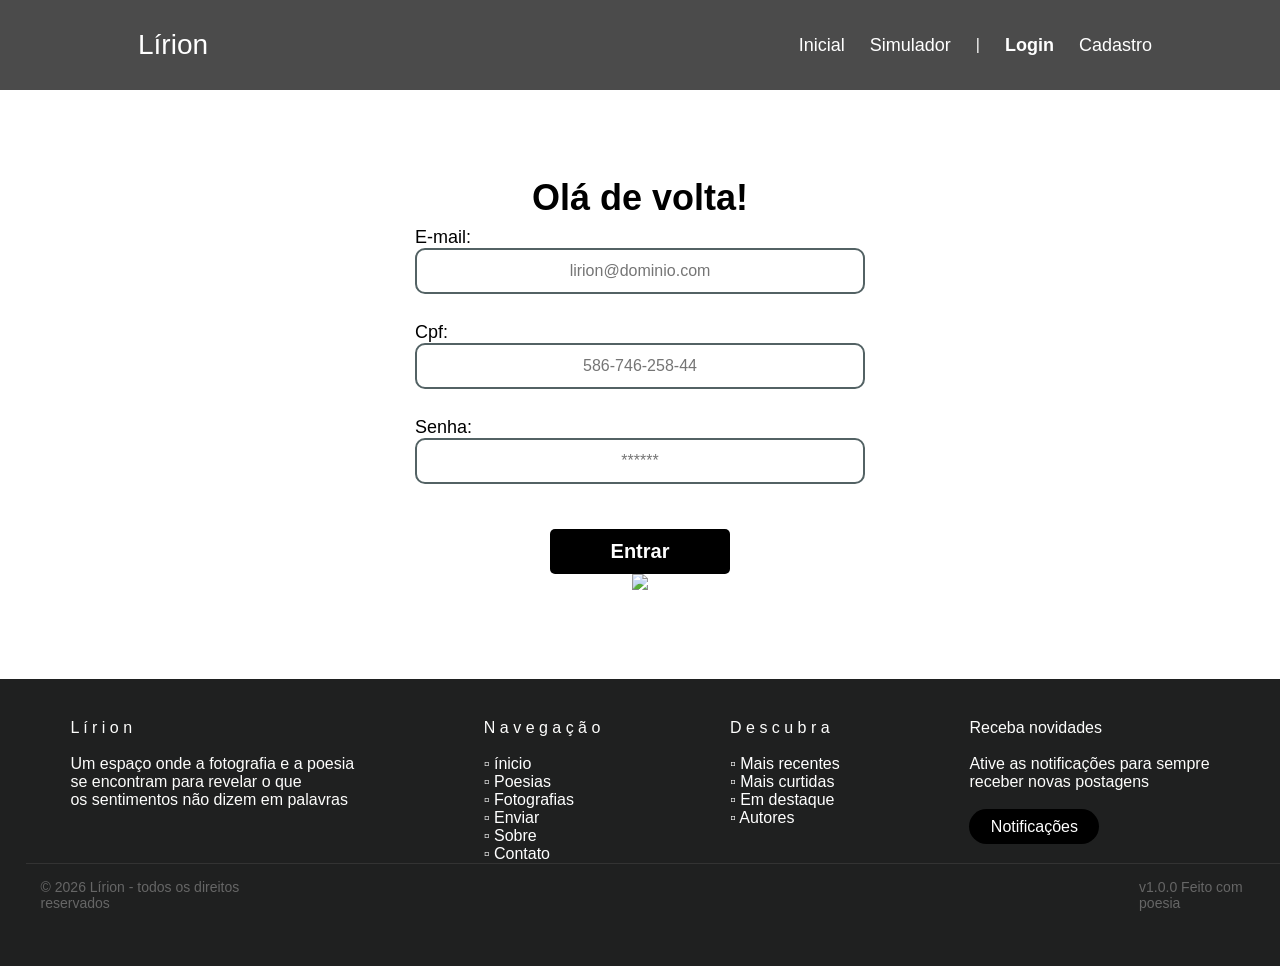
==== Projeto/cadastro e login ideias/login.html @ b063a40b "Add files via upload" ====
<!DOCTYPE html>
<html lang="pt-br">

<head>
    <meta charset="UTF-8">
    <meta http-equiv="X-UA-Compatible" content="IE=edge">
    <meta name="viewport" content="width=device-width, initial-scale=1.0">

    <title> Lŕion | Login</title>

    <script src="./js/sessao.js"></script>

    <link rel="stylesheet" href="estilologin.css">
    <link rel="icon" href="./assets/icon/favicon2.ico">
    <link rel="preconnect" href="https://fonts.gstatic.com">
</head>

<body>

     <!--header inicio-->
  <div class="header">
    <div class="container">
      <h1 class="titulo">Lírion</h1>
      <ul class="navbar">
        <li>
          <a href="Index.html">Inicial</a>
        </li>
        <li>
          <a href="simulador.html">Simulador</a>
        </li>
        <li>|</li>
         <li class="agora">
          <a href="#">Login</a>
        </li>
        <li>
          <a href="cadastro.html">Cadastro</a>
        </li>
        
       
      </ul>
    </div>
  </div>
  <!--header fim-->

    <div class="login">
        <div class="alerta_erro">
            <div class="card_erro" id="cardErro">
                <span id="mensagem_erro"></span>
            </div>
        </div>
        <div class="container">
            <div class="card card-login">
                <h2>Olá de volta!</h2>
                <div class="formulario">
                    <div class="campo">
                        <span>E-mail:</span>
                        <input id="email_input" type="text" placeholder="lirion@dominio.com">
                    </div>
                     <div class="campo">
                        <span>Cpf:</span>
                        <input id="cpf_input" type="text" placeholder="586-746-258-44">
                    </div>
                    <div class="campo">
                        <span>Senha:</span>
                        <input id="senha_input" type="password" placeholder="******">
                    </div>
                    <button class="botao" onclick="entrar()">Entrar</button>
                </div>

                <div id="div_aguardar" class="loading-div">
                    <img src="./assets/circle-loading.gif" id="loading-gif">
                </div>

                <div id="div_erros_login"></div>
            </div>
        </div>
    </div>

    <!--footer inicio-->
  <div class="footer">
    <div class="container">
        L í r i o n <br><br>
        Um espaço onde a fotografia e a poesia <br>
        se encontram para revelar o que <br>
        os sentimentos não dizem em palavras <br><br>
       
    
    <div class="navega">
        N a v e g a ç ã o<br><br>
        <a href="index.html">▫︎ ínicio</a> <br>
        <a href="foto.html">▫︎ Poesias</a><br>
        <a href="foto.html">▫︎ Fotografias</a><br>
        <a href="enviar.html">▫︎ Enviar </a><br>
        <a href="index.html">▫︎ Sobre </a><br>
        <a href="index.html">▫︎ Contato</a>
    </div>
    <div class="descubra">
        D e s c u b r a <br><br>
        <a href="index.html">▫︎ Mais recentes</a> <br>
        <a href="index.html">▫︎ Mais curtidas</a> <br>
        <a href="index.html">▫︎ Em destaque</a> <br>
        <a href="index.html">▫︎ Autores </a>
    </div>
    <div class="novidades">
        Receba novidades<br><br>
         Ative as notificações para sempre<br>
        receber novas postagens <br><br>
        <div class="botao_notificacoes">
        <a href="notificacoes.html">Notificações</a> </div>
        </div>
    </div>
    <div class="linhaBaixo"> &copy; 2026 Lírion - todos os direitos reservados <span>v1.0.0 Feito com poesia</span> </div>
  </div>
  <!--footer fim-->

</body>

</html>

<script>


    function entrar() {
        aguardar();

        var emailVar = email_input.value;
        var cpfVar = cpf_input.value;
        var senhaVar = senha_input.value;

        if (emailVar == "" || cpfVar == ""|| senhaVar == "") {
            cardErro.style.display = "block"
            mensagem_erro.innerHTML = "(Mensagem de erro para todos os campos em branco)";
            finalizarAguardar();
            return false;
        }
        else {
            setInterval(sumirMensagem, 5000)
        }

        console.log("FORM LOGIN: ", emailVar);
        console.log("FORM LOGIN: ", cpfVar);
        console.log("FORM SENHA: ", senhaVar);

        fetch("/usuarios/autenticar", {
            method: "POST",
            headers: {
                "Content-Type": "application/json"
            },
            body: JSON.stringify({
                emailServer: emailVar,
                cpfServer: cpfVar,
                senhaServer: senhaVar
            })
        }).then(function (resposta) {
            console.log("ESTOU NO THEN DO entrar()!")

            if (resposta.ok) {
                console.log(resposta);

                resposta.json().then(json => {
                    console.log(json);
                    console.log(JSON.stringify(json));
                    sessionStorage.EMAIL_USUARIO = json.email;
                    sessionStorage.NOME_USUARIO = json.nome;
                    sessionStorage.ID_USUARIO = json.id;
                    sessionStorage.AQUARIOS = JSON.stringify(json.aquarios)

                    setTimeout(function () {
                        window.location = "./dashboard/cards.html";
                    }, 1000); // apenas para exibir o loading

                });

            } else {

                console.log("Houve um erro ao tentar realizar o login!");

                resposta.text().then(texto => {
                    console.error(texto);
                    finalizarAguardar(texto);
                });
            }

        }).catch(function (erro) {
            console.log(erro);
        })

        return false;
    }

    function sumirMensagem() {
        cardErro.style.display = "none"
    }

</script>
---- Projeto/cadastro e login ideias/estilologin.css ----
body {
  margin: 0;
  padding: 0;
  font-family: 'Barlow', 'Segoe UI', Tahoma, Geneva, Verdana, sans-serif;
  background-image: url(images/lirio.png);
  min-height: 100vh; 
}


/* CONTAINER */
.container {
  display: flex;
  width: 80%;
  margin: auto;
  color: #fdfdfc;
  justify-content: center;
}

/* HEADER */
.header {
  border-bottom: 2px solid #ffffff;
  background: black;
  opacity: 70%;
}

.header .container {
  align-items: center;
  justify-content: space-between;
  height: 90px; 
}

.header h1 {
  margin: 10px;
  font-size: 28px; 
}

.header a {
  text-decoration: none;
  color: #ffffff;
  font-size: 18px;
}

.header a:hover {
  color: #ff0000;
  text-decoration: underline;
}

.agora {
  font-weight: 800;
}

.navbar {
  width: auto;
  display: flex;
  align-items: center;
  list-style: none;
  gap: 25px;
  margin: 0;
  padding: 0;
}

.titulo {
  color: #ffffff;
  font-weight: 500;
}

/* FOOTER */
.footer {
  display: flex;
  flex-direction: column;
  background-color: #1f2020;
  padding: 40px 2%; 
  color: #fff;
  font-size: 16px; 
}

.footer .container {
  display: flex;
  justify-content: space-around;
  align-items: flex-start;
  width: 100%;
  gap: 40px;
}

.navega a   {
  text-decoration: none;
  color: #ffffff;
}
.descubra a{
  text-decoration: none;
  color: #ffffff;
}
.novidades a{
  text-decoration: none;
  color: #ffffff;
}
.navega a:hover  {
  color: #e91818;
  text-decoration: underline;
}
.descubra a:hover { 
  color: #e91818;
  text-decoration: underline;
}

.botao_notificacoes {
  width: 130px;
  height: 35px;
  background-color: #000000;
  border-radius: 20px;
  text-align: center;
  display: flex;
  align-items: center;
  justify-content: center;
}

.botao_notificacoes:hover {
  background-color: #ff0000;
}

/* LINHA FINAL */
.linhaBaixo {
  display: flex;
  justify-content: center;
  align-items: center;
  width: 100%;
  padding: 15px;
  border-top: 1px solid #333;
  font-size: 14px;
  color: #666;
}

.linhaBaixo span {
  margin-left: 70%;
}


.card {
  width: 450px; 
  background-color: #ffffff;
  border-radius: 12px;
  display: flex;
  align-items: center;
  justify-content: space-evenly;
  color: black;
  flex-direction: column;
  padding: 25px; 
  margin: 60px auto; 
}

.card h2 {
  margin: 0;
  font-size: 36px; 
}

/* FORMULARIO*/
.formulario {
  display: flex;
  flex-direction: column;
  width: 100%;
}

.campo {
  display: flex;
  flex-direction: column;
  padding: 8px 0;
}

.campo span {
  font-size: 18px; 
}

/* INPUT */
input {
  margin-bottom: 12px;
  border: 2px solid #536264;
  padding: 12px; 
  text-align: center;
  border-radius: 10px;
  font-size: 16px; 
}


.botao {
  cursor: pointer;
  font-family: "Barlow", sans-serif;
  border: 0;
  border-radius: 5px;
  font-weight: 600;
  font-size: 20px; /* MAIOR */
  color: #fff;
  background-color: #000000;
  width: 180px;  /* MAIOR */
  height: 45px;  /* MAIOR */
  align-self: center;
  margin-top: 25px;
}

.botao:hover {
  background-color: #ff0000;
}


/* ALERTA */
.alerta_erro {
  display: flex;
  justify-content: flex-end;
}

.card_erro {
  display: none;
  background-color: #fff;
  color: black;
  width: 230px;
  position: fixed;
  border-radius: 4px;
  border: #e91818 3px solid;
  padding: 10px;
  margin-right: 10%;
}

.card_erro #mensagem_erro {
  font-weight: 500;
  font-size: 20px;
}
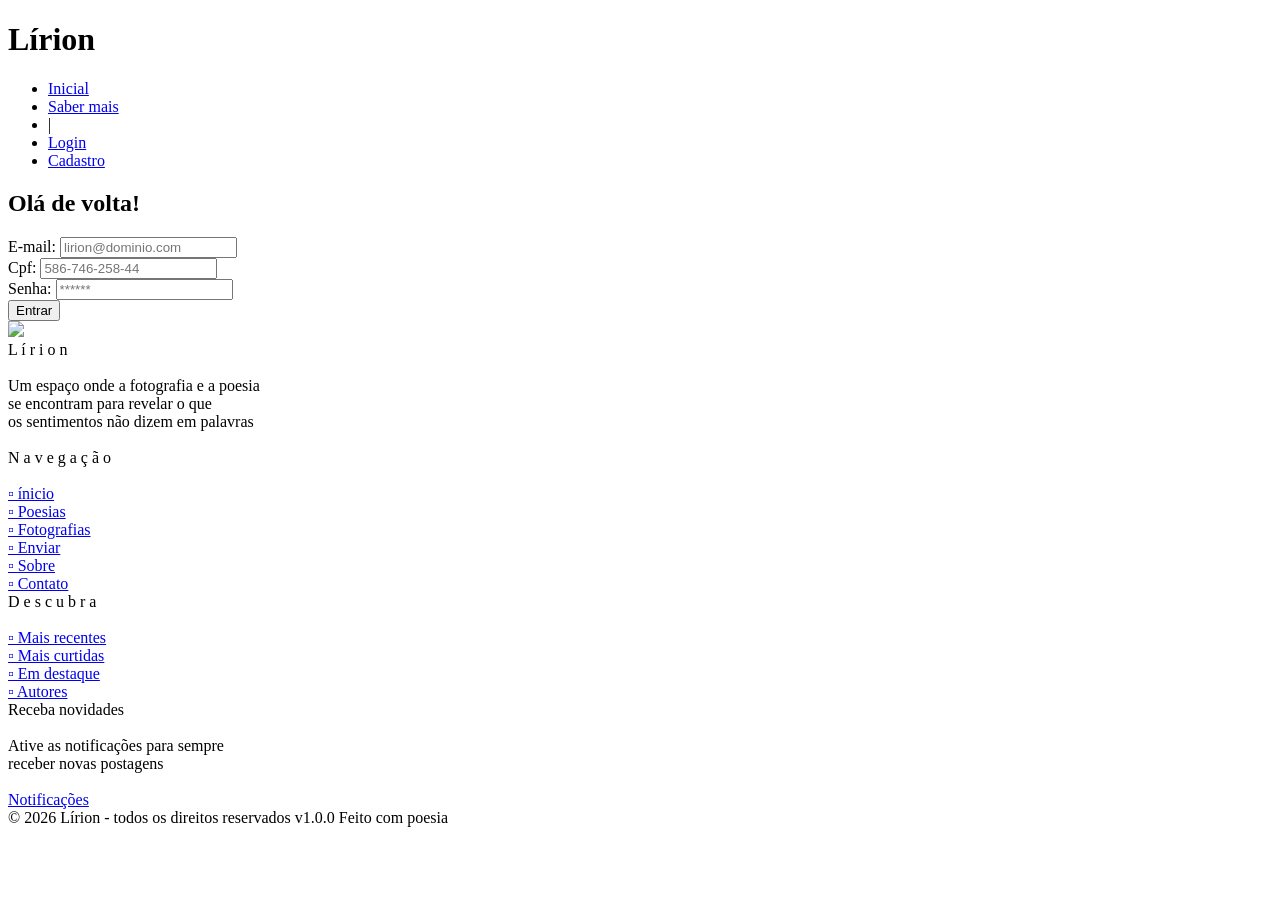
==== commit b21f9117: "Create login.html" ====
--- a/Projeto/cadastro e login ideias/login.html
+++ b/Projeto/cadastro e login ideias/login.html
@@ -6,17 +6,18 @@
     <meta http-equiv="X-UA-Compatible" content="IE=edge">
     <meta name="viewport" content="width=device-width, initial-scale=1.0">
 
-    <title> Lŕion | Login</title>
+    <title>AquaTech | Login</title>
 
     <script src="./js/sessao.js"></script>
 
-    <link rel="stylesheet" href="estilologin.css">
+    <link rel="stylesheet" href="./css/estilo.css">
     <link rel="icon" href="./assets/icon/favicon2.ico">
     <link rel="preconnect" href="https://fonts.gstatic.com">
 </head>
 
 <body>
 
+  
      <!--header inicio-->
   <div class="header">
     <div class="container">
@@ -26,7 +27,7 @@
           <a href="Index.html">Inicial</a>
         </li>
         <li>
-          <a href="simulador.html">Simulador</a>
+          <a href="sobre.html">Saber mais</a>
         </li>
         <li>|</li>
          <li class="agora">
@@ -112,7 +113,6 @@
     <div class="linhaBaixo"> &copy; 2026 Lírion - todos os direitos reservados <span>v1.0.0 Feito com poesia</span> </div>
   </div>
   <!--footer fim-->
-
 </body>
 
 </html>
@@ -127,18 +127,15 @@
         var cpfVar = cpf_input.value;
         var senhaVar = senha_input.value;
 
-        if (emailVar == "" || cpfVar == ""|| senhaVar == "") {
-            cardErro.style.display = "block"
-            mensagem_erro.innerHTML = "(Mensagem de erro para todos os campos em branco)";
+        if (emailVar == "" || cpfVar == "" || senhaVar == "") {
+            cardErro.style.display = "block";
+            mensagem_erro.innerHTML = "Preencha todos os campos!";
             finalizarAguardar();
+            setTimeout(sumirMensagem, 5000);
             return false;
-        }
-        else {
-            setInterval(sumirMensagem, 5000)
         }
 
         console.log("FORM LOGIN: ", emailVar);
-        console.log("FORM LOGIN: ", cpfVar);
         console.log("FORM SENHA: ", senhaVar);
 
         fetch("/usuarios/autenticar", {
@@ -163,21 +160,18 @@
                     sessionStorage.EMAIL_USUARIO = json.email;
                     sessionStorage.NOME_USUARIO = json.nome;
                     sessionStorage.ID_USUARIO = json.id;
-                    sessionStorage.AQUARIOS = JSON.stringify(json.aquarios)
 
                     setTimeout(function () {
-                        window.location = "./dashboard/cards.html";
+                        window.location ="../dashboard/dashboard.html";
                     }, 1000); // apenas para exibir o loading
 
                 });
 
             } else {
-
                 console.log("Houve um erro ao tentar realizar o login!");
-
                 resposta.text().then(texto => {
                     console.error(texto);
-                    finalizarAguardar(texto);
+                    finalizarAguardar(texto || "E-mail, CPF ou senha incorretos.");
                 });
             }
 
@@ -192,4 +186,4 @@
         cardErro.style.display = "none"
     }
 
-</script>+</script>
